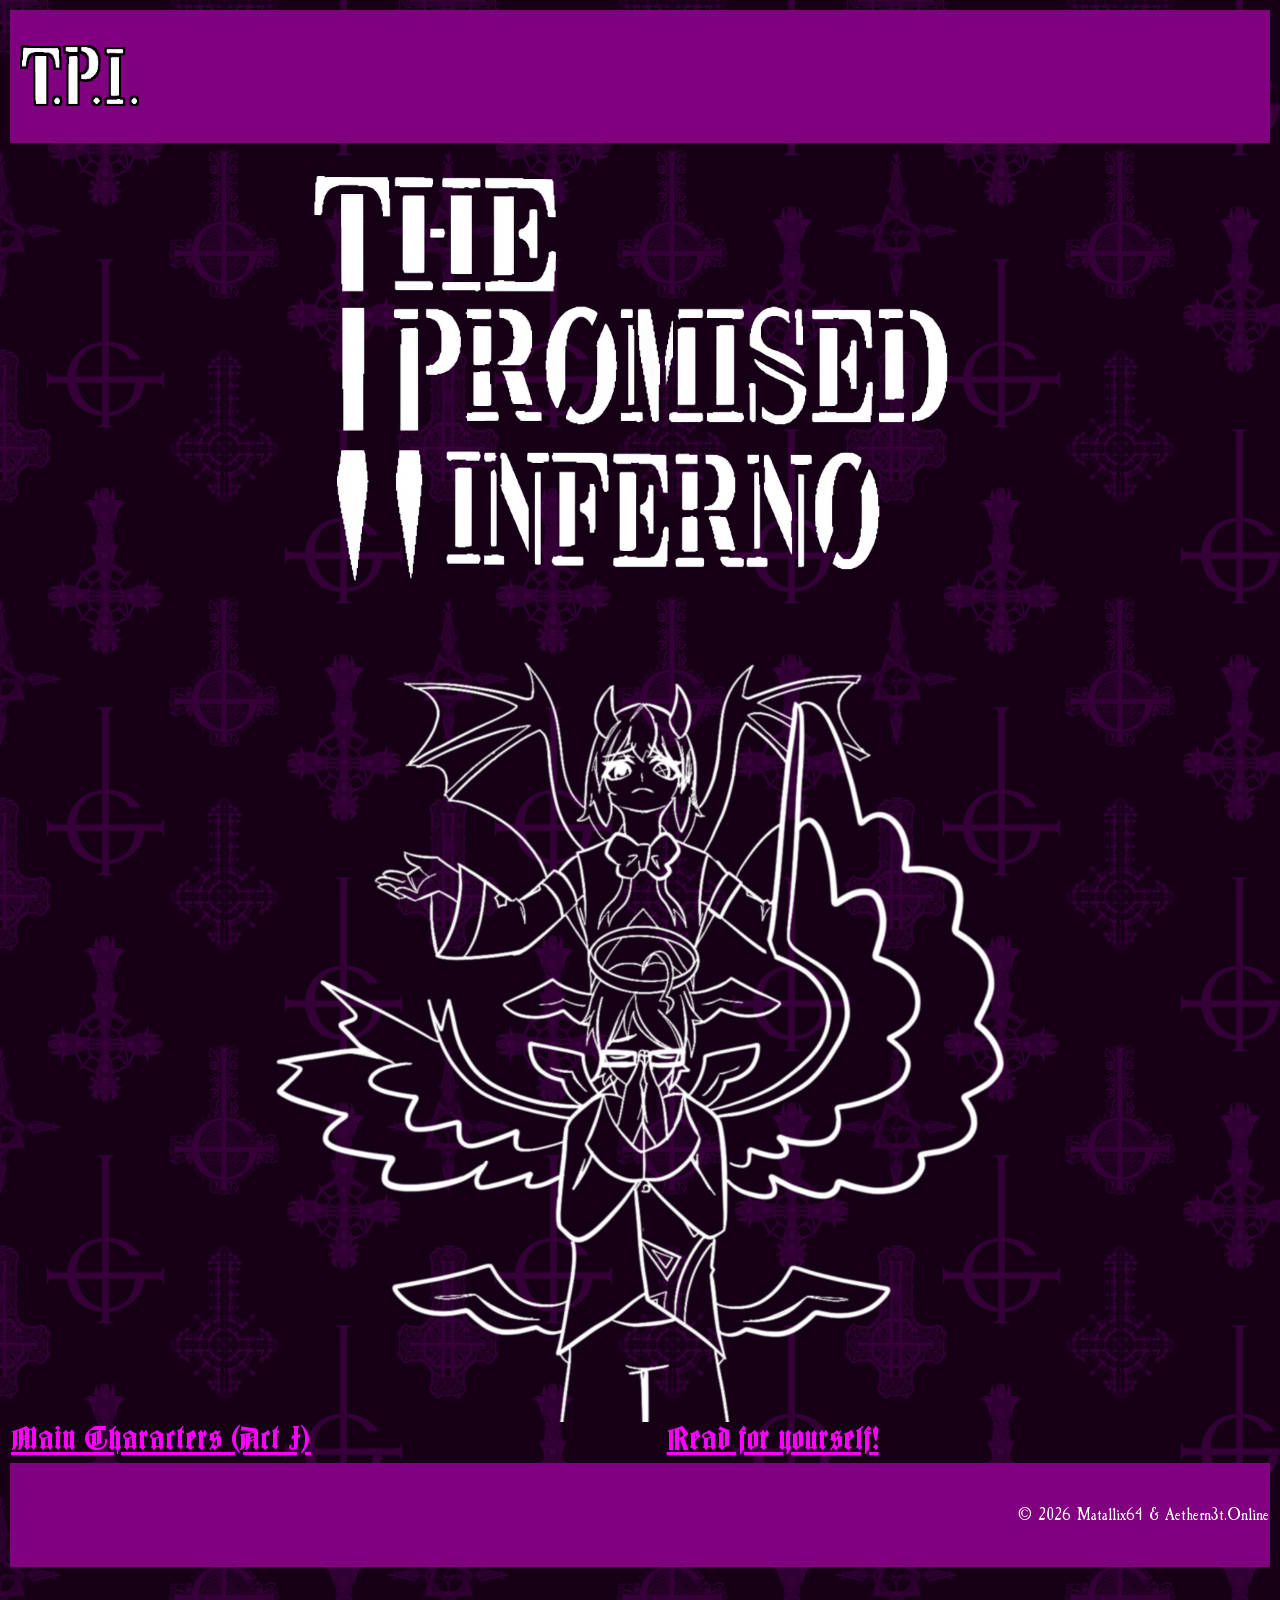
==== index.html @ 1a5156b5 "Add files via upload" ====
﻿<!DOCTYPE html PUBLIC "-//W3C//DTD XHTML 1.0 Transitional//EN" "http://www.w3.org/TR/xhtml1/DTD/xhtml1-transitional.dtd">
<html xmlns="http://www.w3.org/1999/xhtml">

<head>
<meta content="en-us" http-equiv="Content-Language" />
<meta content="text/html; charset=utf-8" http-equiv="Content-Type" />
<title>The Promised Inferno</title>
<style type="text/css">
.auto-style1 {
	border-width: 0px;
}
.auto-style2 {
	text-align: center;
}
.auto-style3 {
	background-color: #800080;
}
.auto-style5 {
	color: #FFFFFF;
	text-align: left;
	font-size: xx-large;
	font-family: "Barloesius Schrift";
}
a {
	color: #FF00FF;
}
.auto-style7 {
	background-color: #800080;
	color: #FFFFFF;
	text-align: right;
	font-family: "Caslon Antique";
	font-size: large;
}
.auto-style8 {
	margin-bottom: 46px;
}
.auto-style11 {
	text-decoration: underline;
	color: #FF00FF;
}
.auto-style12 {
	font-family: "Barloesius Schrift";
	font-size: xx-large;
}
</style>
<base target="_blank" />
<link href="style.css" rel="stylesheet" type="text/css" />
<link href="fonts/stylesheet.css" rel="stylesheet" type="text/css" />
</head>

<body bgcolor="1b081b" style="background-image: url('images/BackgroundTile.PNG')">

<form method="post" class="newStyle1">
	<table style="width: 100%">
		<tr>
			<td class="auto-style3"><a href="index.html" target="_self">
			<img alt="HomePage" class="auto-style1" height="131" src="images/WebLogo.png" width="133" /></a></td>
		</tr>
	</table>
</form>
<table style="width: 100%">
	<tr>
		<td class="auto-style2" colspan="2">
		<img alt="Logo" height="485" src="images/ThePromisedInfernoLogo.png" style="float: justify" width="774" /><img alt="Key Art" height="789" src="images/KeyArt.png" style="float: justify" width="729" /></td>
	</tr>
	<tr>
		<td class="auto-style5" style="width: 437px">
		<a href="characters.html" class="Titles"><span class="auto-style11">Main
		</span></a>
		<a href="characters.html" class="auto-style12">Characters</a><a href="characters.html" class="Titles"><span class="auto-style11"> 
		(Act I)</span></a></td>
		<td class="auto-style5" style="width: 404px"><span class="Titles">
		<a href="summary.html" target="_self">Read for yourself!</a></span></td>
	</tr>
	</table>

	<table style="width: 100%; height: 108px;" class="auto-style8">
		<tr>
			<td class="auto-style7">© 2026 Matallix64 &amp; Aethern3t.Online</td>
		</tr>
	</table>

</body>

</html>
---- style.css ----
﻿.Titles {
	font-family: "Barloesius Schrift";
	font-size: xx-large;
	color: #FFFFFF;
}
.BodyText {
	font-family: "Caslon Antique";
	font-size: x-large;
	color: #FFFFFF;
}
---- fonts/stylesheet.css ----
﻿@font-face {
    font-family: 'Barloesius Schrift';
    src: url('BarloesiusSchrift.woff2') format('woff2'),
        url('BarloesiusSchrift.woff') format('woff');
    font-weight: normal;
    font-style: normal;
    font-display: swap;
}

@font-face {
    font-family: 'Caslon Antique';
    src: url('CaslonAntique.woff2') format('woff2'),
        url('CaslonAntique.woff') format('woff');
    font-weight: normal;
    font-style: normal;
    font-display: swap;
}

.Titles {
	font-family: "Barloesius Schrift";
	font-size: xx-large;
	color: #FFFFFF;
}
.BodyText {
	font-family: "Caslon Antique";
	font-size: x-large;
	color: #FFFFFF;
}
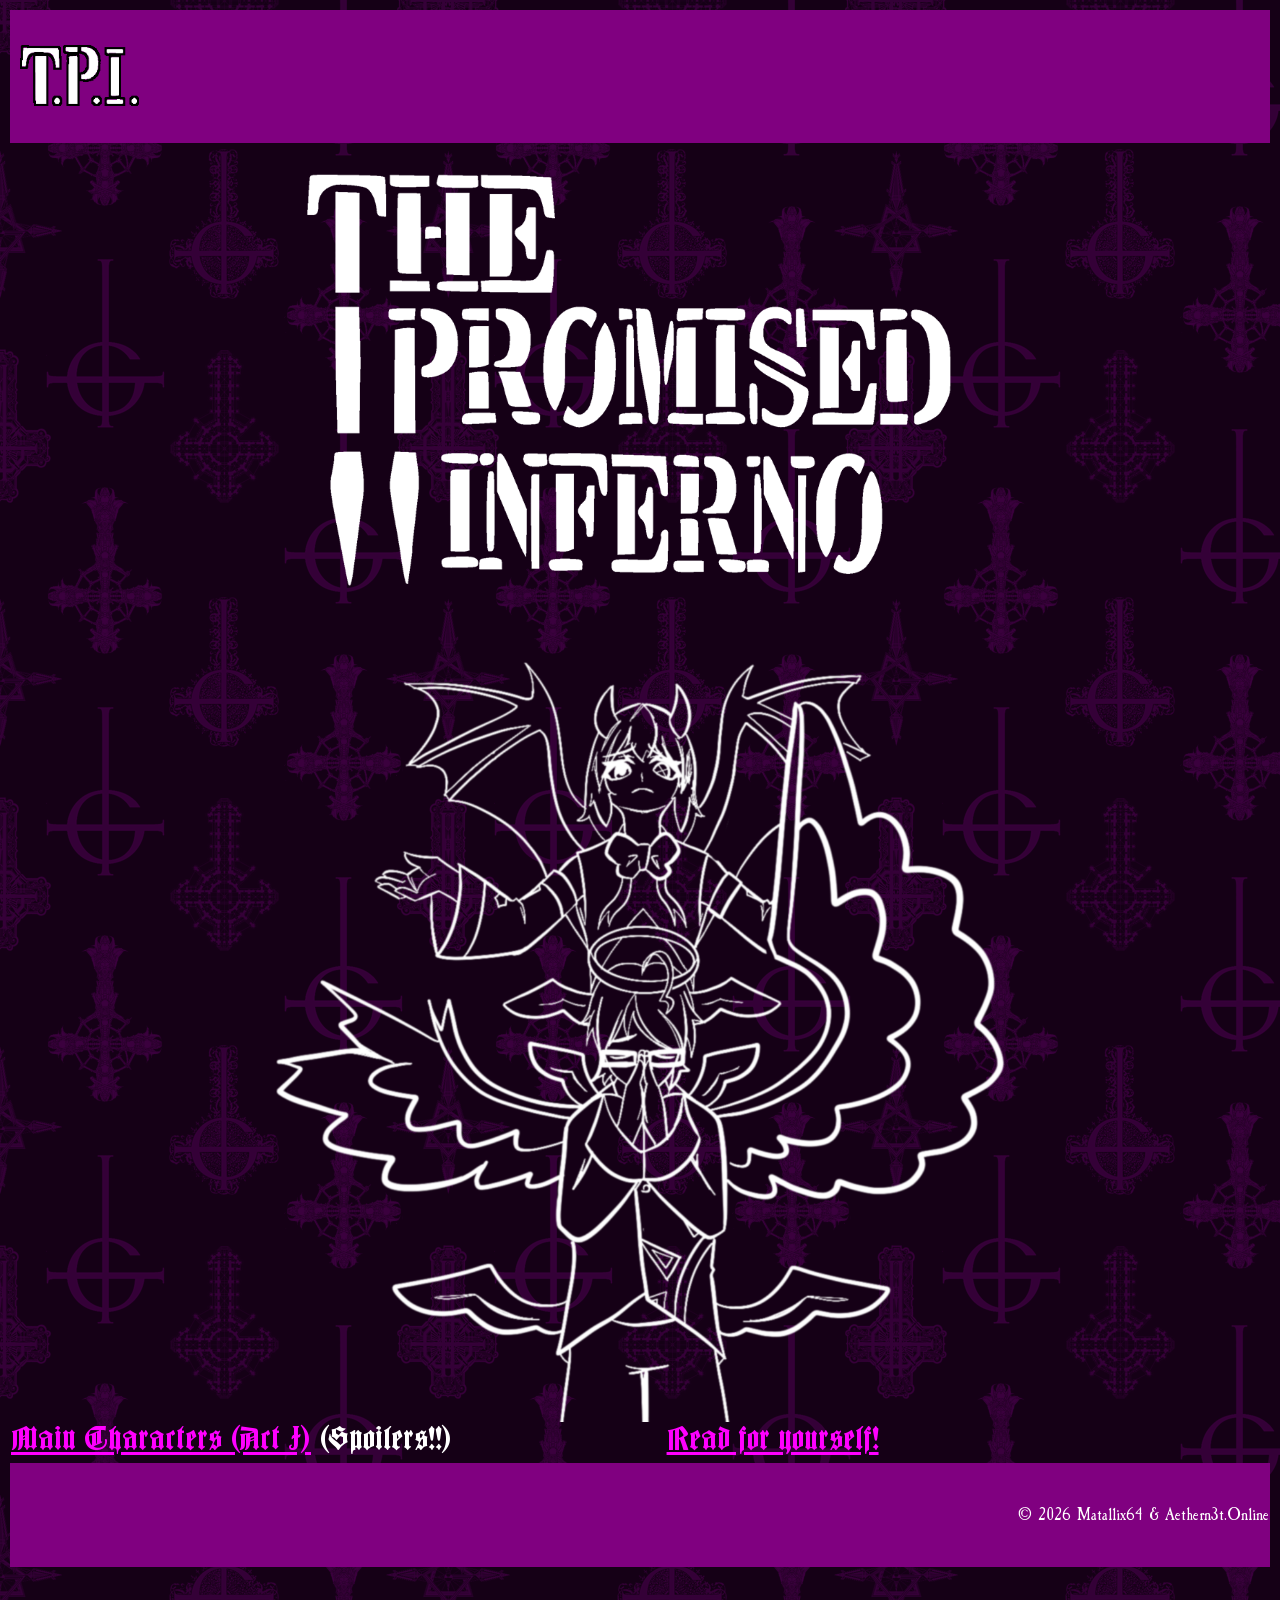
==== commit d2383417: "Add files via upload" ====
--- a/index.html
+++ b/index.html
@@ -68,7 +68,7 @@
 		<a href="characters.html" class="Titles"><span class="auto-style11">Main
 		</span></a>
 		<a href="characters.html" class="auto-style12">Characters</a><a href="characters.html" class="Titles"><span class="auto-style11"> 
-		(Act I)</span></a></td>
+		(Act I)</span></a> (Spoilers!!)</td>
 		<td class="auto-style5" style="width: 404px"><span class="Titles">
 		<a href="summary.html" target="_self">Read for yourself!</a></span></td>
 	</tr>
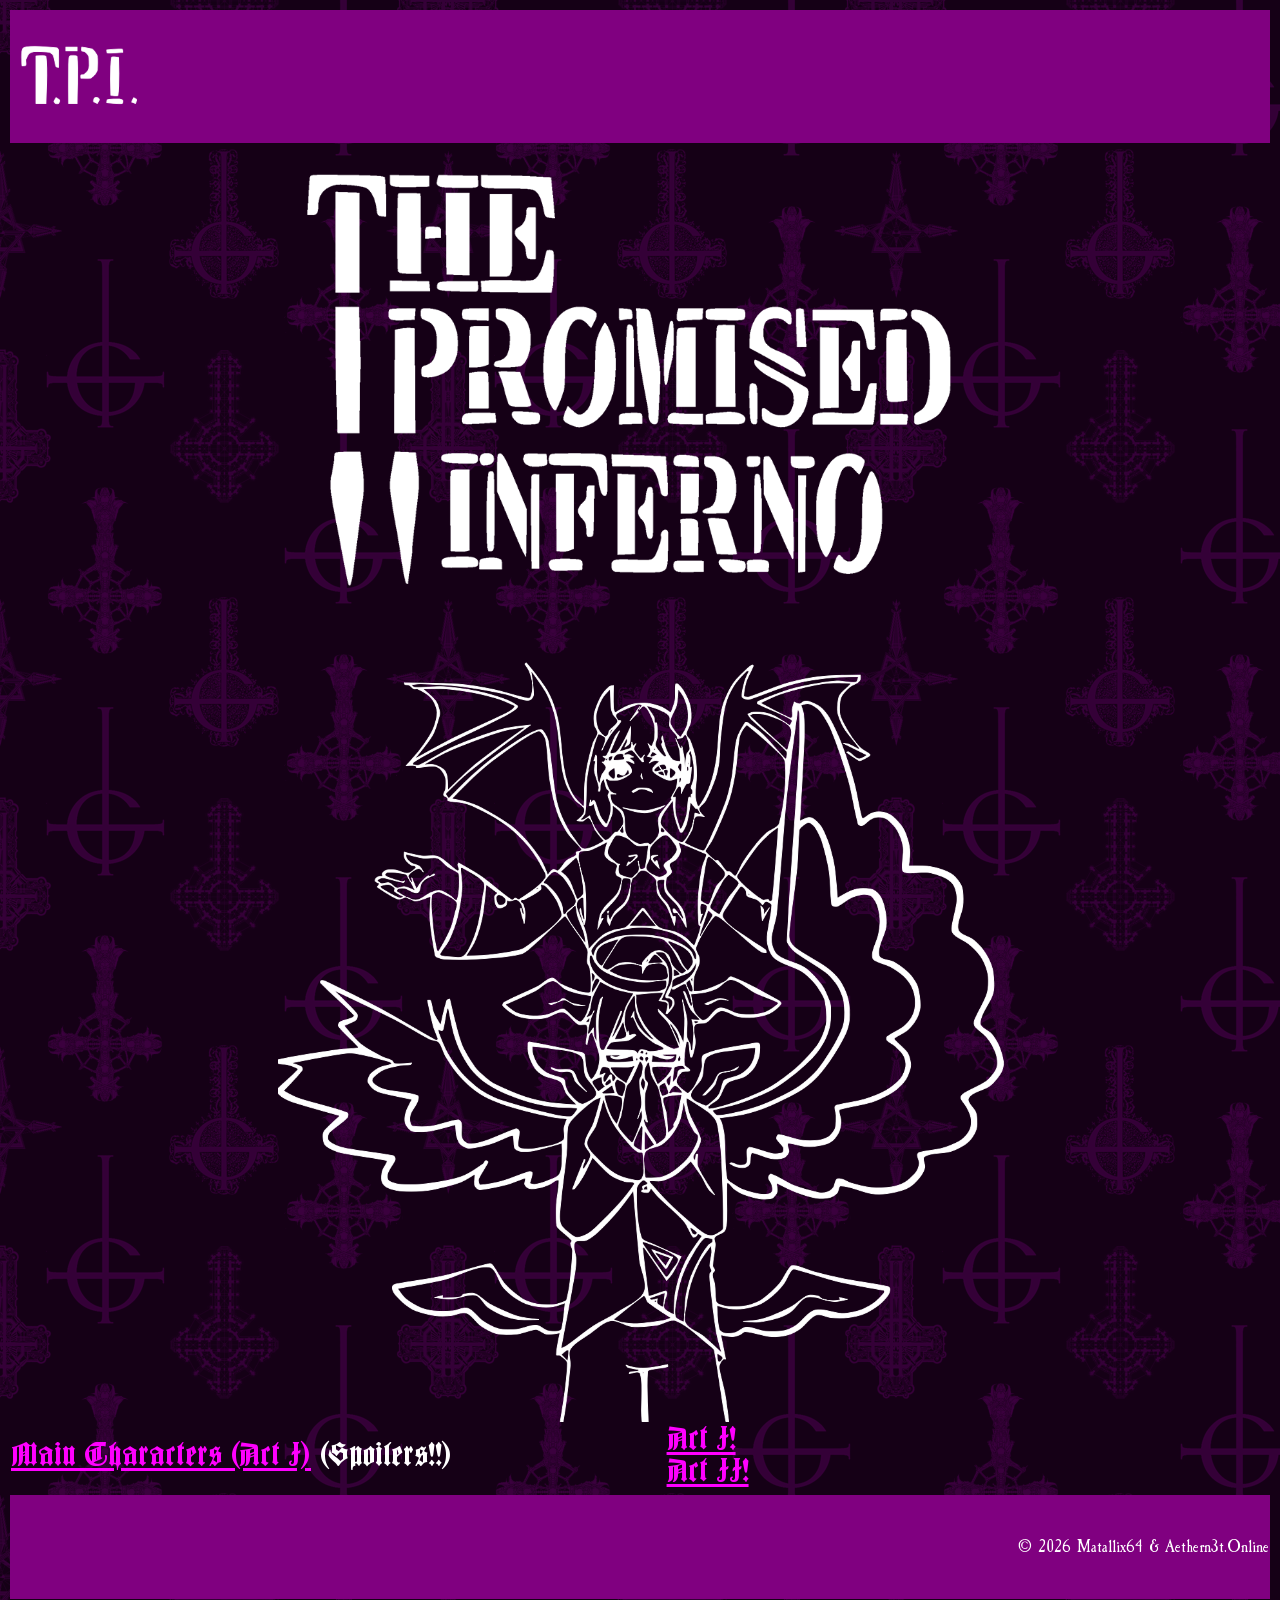
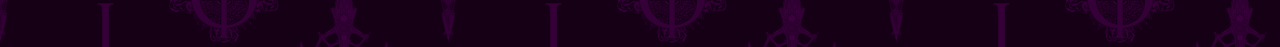
==== commit 7ddd60e4: "Add files via upload" ====
--- a/index.html
+++ b/index.html
@@ -65,12 +65,14 @@
 	</tr>
 	<tr>
 		<td class="auto-style5" style="width: 437px">
-		<a href="characters.html" class="Titles"><span class="auto-style11">Main
+		<a class="Titles" href="characters.html" target="_self"><span class="auto-style11">Main
 		</span></a>
-		<a href="characters.html" class="auto-style12">Characters</a><a href="characters.html" class="Titles"><span class="auto-style11"> 
+		<a class="auto-style12" href="characters.html" target="_self">Characters</a><a class="Titles" href="characters.html" target="_self"><span class="auto-style11"> 
 		(Act I)</span></a> (Spoilers!!)</td>
 		<td class="auto-style5" style="width: 404px"><span class="Titles">
-		<a href="summary.html" target="_self">Read for yourself!</a></span></td>
+		<a href="summary.html" target="_self">Act I!</a><br />
+		<a href="summary2.html">Act II!</a><br />
+		</span></td>
 	</tr>
 	</table>
 
